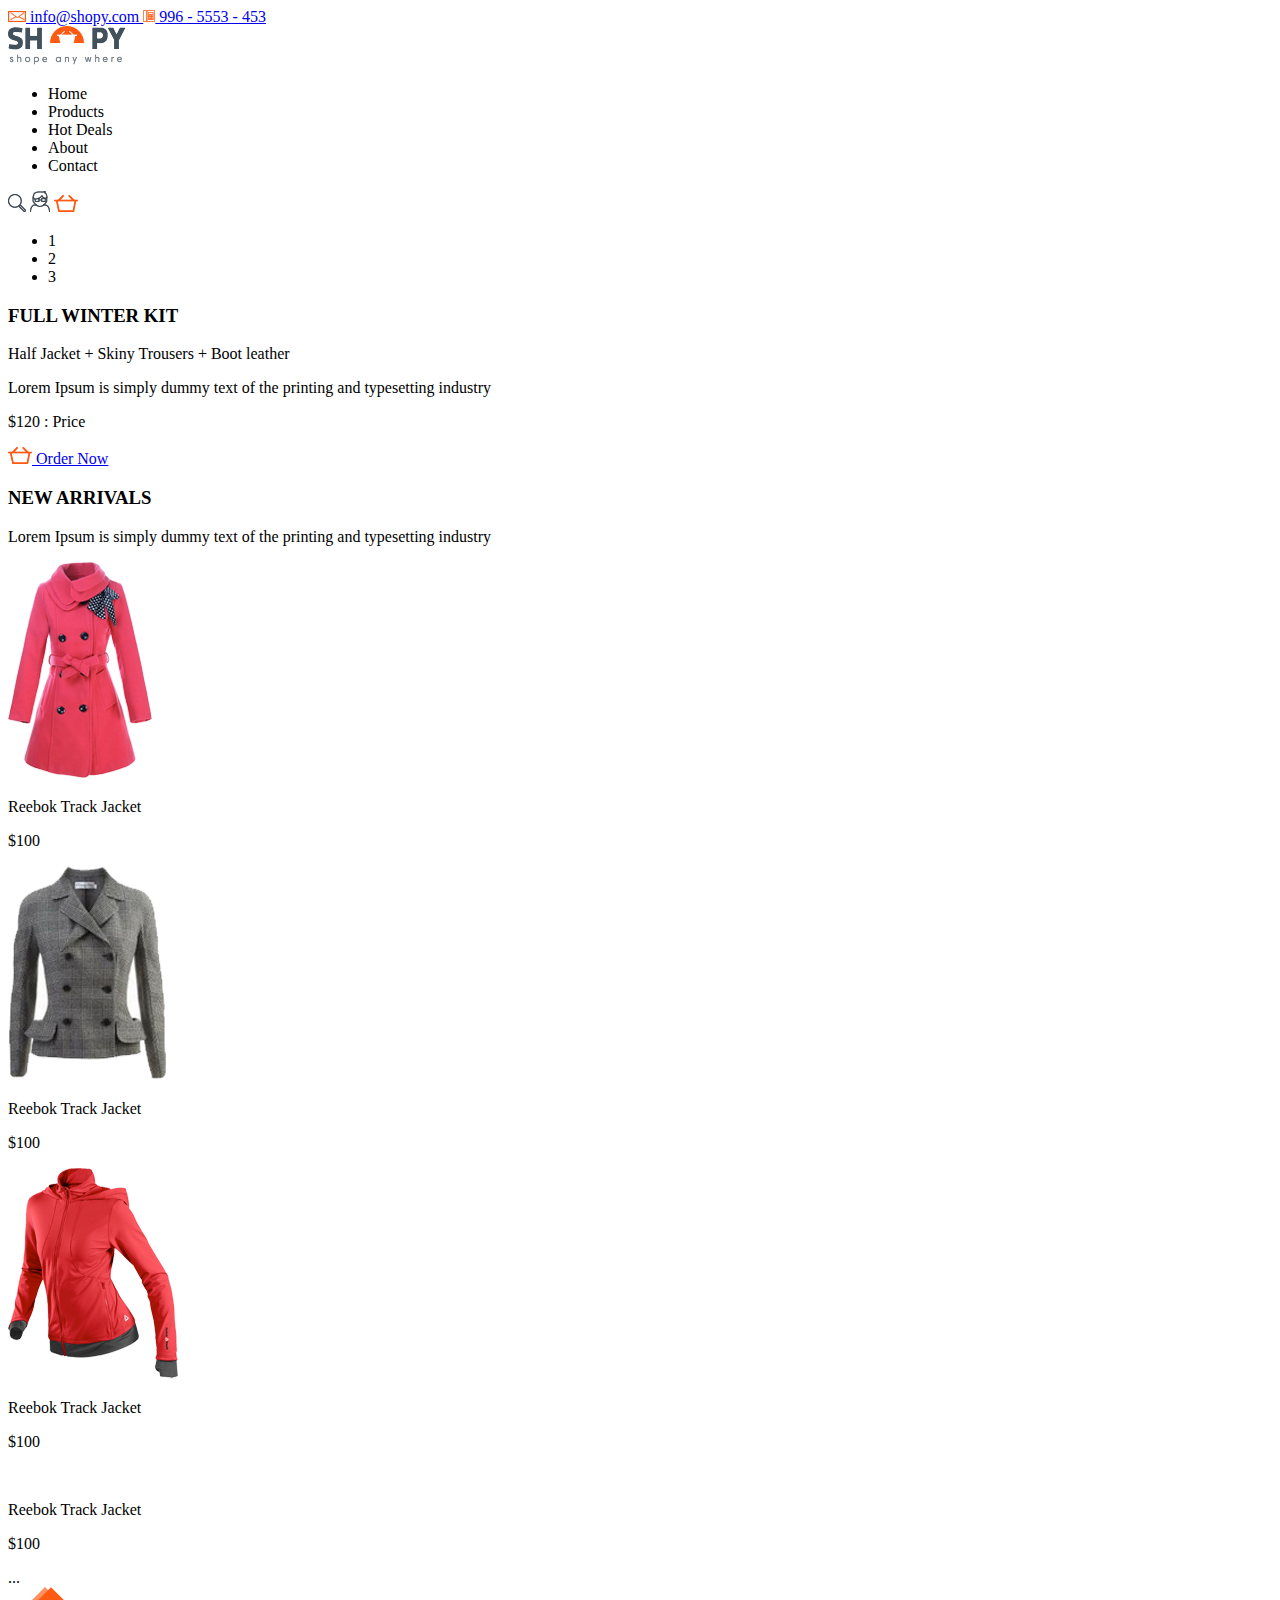
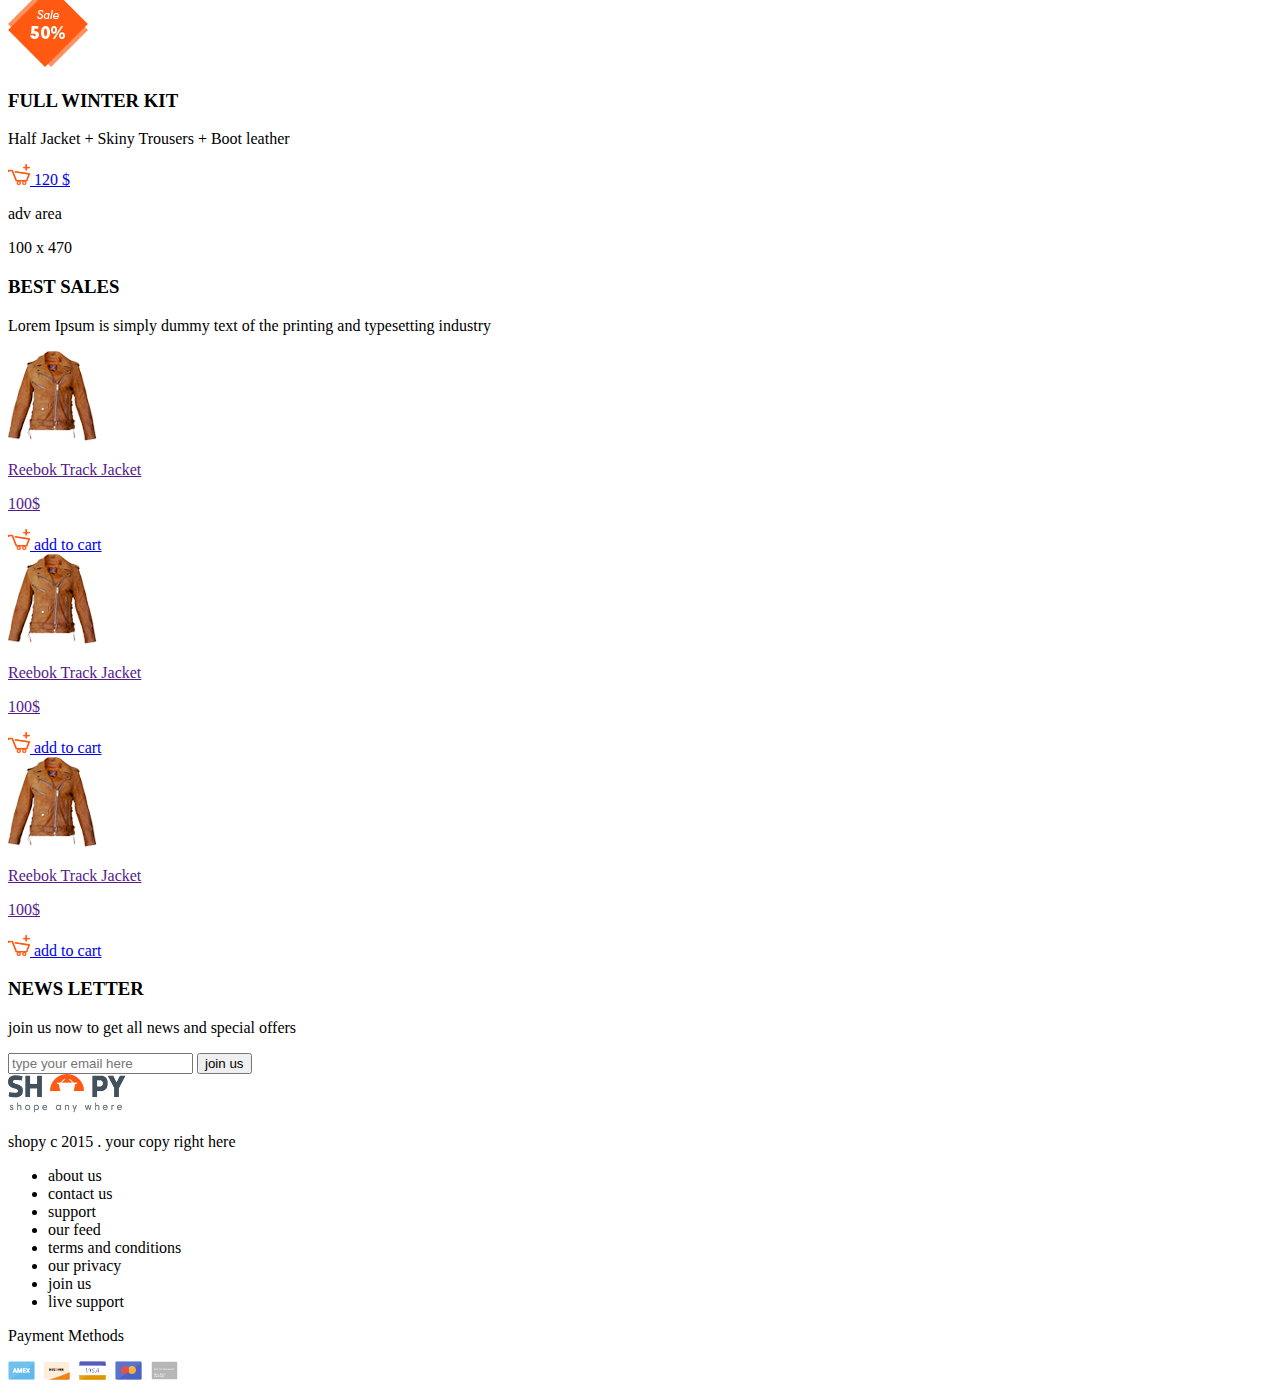
==== Project/index.html @ 3edef769 "Добавлен html" ====
<!DOCTYPE html>
<html lang="en">
<head>
    <meta charset="UTF-8">
    <title>Shopy</title>
    <link rel="stylesheet" href="https://s3.amazonaws.com/icomoon.io/114779/Socicon/style.css?u8vidh">
</head>
<body>
<header>
    <div>
        <div>
            <a href="mailto:">
                <img src="img/Mail_Ico.png" alt="Email">
                info@shopy.com
            </a>
            <a href="callto:">
                <img src="img/Phone_Ico.png" alt="Phone">
                996 - 5553 - 453
            </a>
        </div>
        <div>
            <i class="socicon-facebook"></i>
            <i class="socicon-twitter"></i>
            <i class="socicon-googleplus"></i>
            <i class="socicon-instagram"></i>
        </div>
    </div>
    <div>
        <a href="index.html">
            <img src="img/logotype.png" alt="Logotype">
        </a>
        <nav>
            <ul>
                <li>Home</li>
                <li>Products</li>
                <li>Hot Deals</li>
                <li>About</li>
                <li>Contact</li>
            </ul>
        </nav>
        <div>
            <a href="#">
                <img src="img/Search_Ico.png" alt="Search"></a>
            <a href="#">
                <img src="img/User_Ico.png" alt="User"></a>
            <a href="#">
                <img src="img/Cart_Ico.png" alt="Cart"></a>
        </div>
    </div>
</header>

<main>
    <div>
        <ul>
            <li>1</li>
            <li>2</li>
            <li>3</li>
        </ul>
        <h3>FULL WINTER KIT</h3>
        <p>Half Jacket + Skiny Trousers + Boot leather</p>
        <p>Lorem Ipsum is simply dummy text of the printing and typesetting industry </p>

        <p>$120 : Price</p>
        <a href="#">
            <img src="img/Cart_Ico.png" alt="Cart">
            Order Now
        </a>
    </div>
    <div>
        <h3><span>NEW</span> ARRIVALS</h3>
        <p>Lorem Ipsum is simply dummy text of the printing and typesetting industry</p>

        <div>
            <div>
                <img src="img/Product1.jpg" alt="">
                <p>Reebok Track Jacket</p>
                <p>$100</p>
            </div>
            <div>
                <img src="img/Product2.jpg" alt="">
                <p>Reebok Track Jacket</p>
                <p>$100</p>
            </div>
            <div>
                <img src="img/Product3.jpg" alt="">
                <p>Reebok Track Jacket</p>
                <p>$100</p>
            </div>
            <div>
                <img src="img/Product4.jpg" alt="">
                <p>Reebok Track Jacket</p>
                <p>$100</p>
            </div>
        </div>
        <div>
            <a>...</a>
        </div>
    </div>

    <div>
        <div>
            <img src="img/sale.png" alt="Sale!">
            <h3>FULL WINTER KIT</h3>
            <p>Half Jacket + Skiny Trousers + Boot leather</p>
            <a href="#">
                <img src="img/Add_To_Cart_Ico_.png" alt="Add Product">
                120 <span>$</span>
            </a>
        </div>
        <div>
            <p>adv area</p>
            <p>100 x 470</p>
        </div>
    </div>

    <div>
        <h3>BEST SALES </h3>
        <p>Lorem Ipsum is simply dummy text of the printing and typesetting industry</p>
        <div>
            <a href="">
                <div>
                    <img src="img/Product4_small.jpg" alt="Product">
                    <p>Reebok Track Jacket</p>
                    <div><span></span><span></span><span></span><span></span><span></span></div>
                    <p>100$</p>
                    <a href="#">
                        <img src="img/Add_To_Cart_Ico_.png" alt="Add to Cart">
                        add to cart
                    </a>
                </div>
            </a>
            <a href="">
                <div>
                    <img src="img/Product4_small.jpg" alt="Product">
                    <p>Reebok Track Jacket</p>
                    <div><span></span><span></span><span></span><span></span><span></span></div>
                    <p>100$</p>
                    <a href="#">
                        <img src="img/Add_To_Cart_Ico_.png" alt="Add to Cart">
                        add to cart
                    </a>
                </div>
            </a>
            <a href="">
                <div>
                    <img src="img/Product4_small.jpg" alt="Product">
                    <p>Reebok Track Jacket</p>
                    <div><span></span><span></span><span></span><span></span><span></span></div>
                    <p>100$</p>
                    <a href="#">
                        <img src="img/Add_To_Cart_Ico_.png" alt="Add to Cart">
                        add to cart
                    </a>
                </div>
            </a>
        </div>
    </div>

    <div>
        <div>
            <h3>NEWS LETTER</h3>
            <p>join us now to get all news and special offers</p>
        </div>
        <form action="#">
            <input type="email" placeholder="type your email here">
            <button type="submit">join us</button>
        </form>
    </div>
</main>

<footer>
    <div>
        <img src="img/logotype.png" alt="Logotype">
        <p>shopy c 2015 . your copy right here</p>
    </div>
    <nav>
        <ul>
            <li>about us</li>
            <li>contact us</li>
            <li>support</li>
            <li>our feed</li>
            <li>terms and conditions</li>
            <li>our privacy</li>
            <li>join us</li>
            <li>live support</li>
        </ul>
    </nav>
    <div>
        <p>Payment Methods</p>
        <img src="img/Payment_Images.png" alt="Payment Methods">
    </div>
</footer>

</body>
</html>
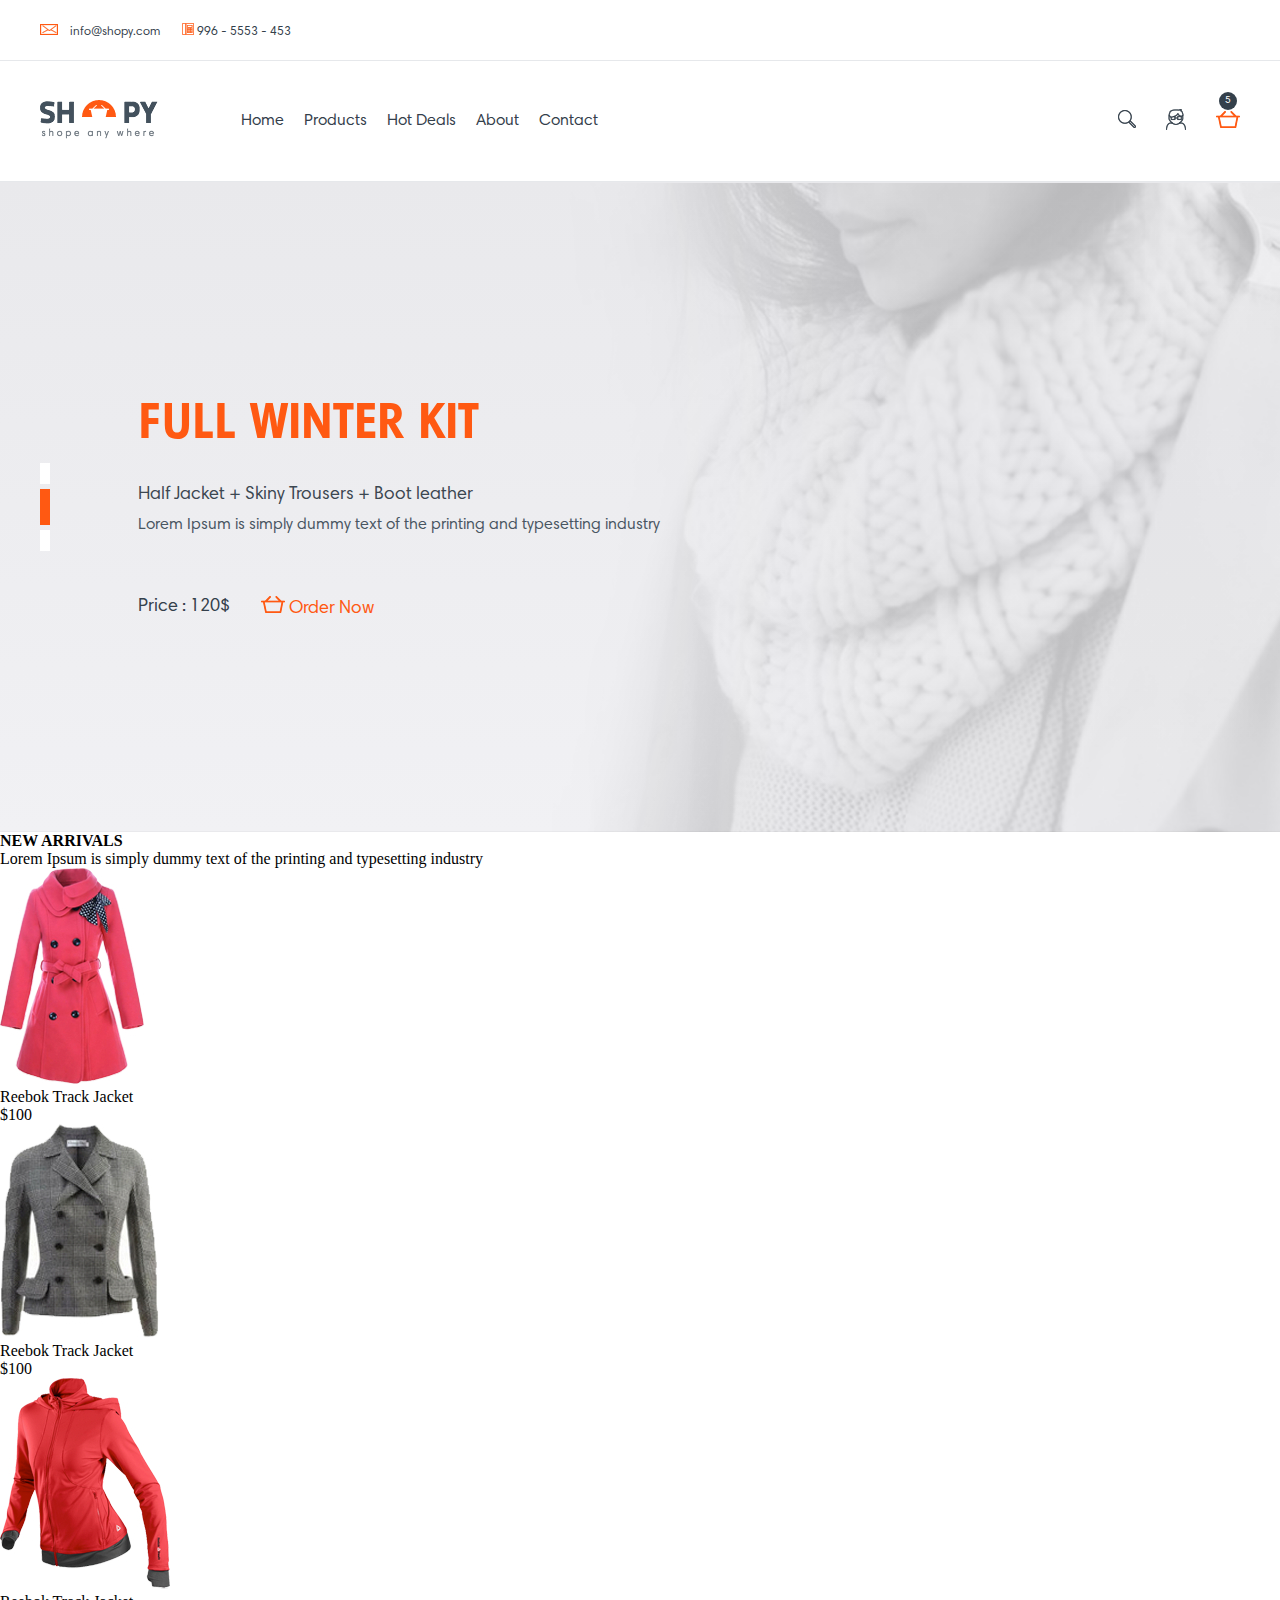
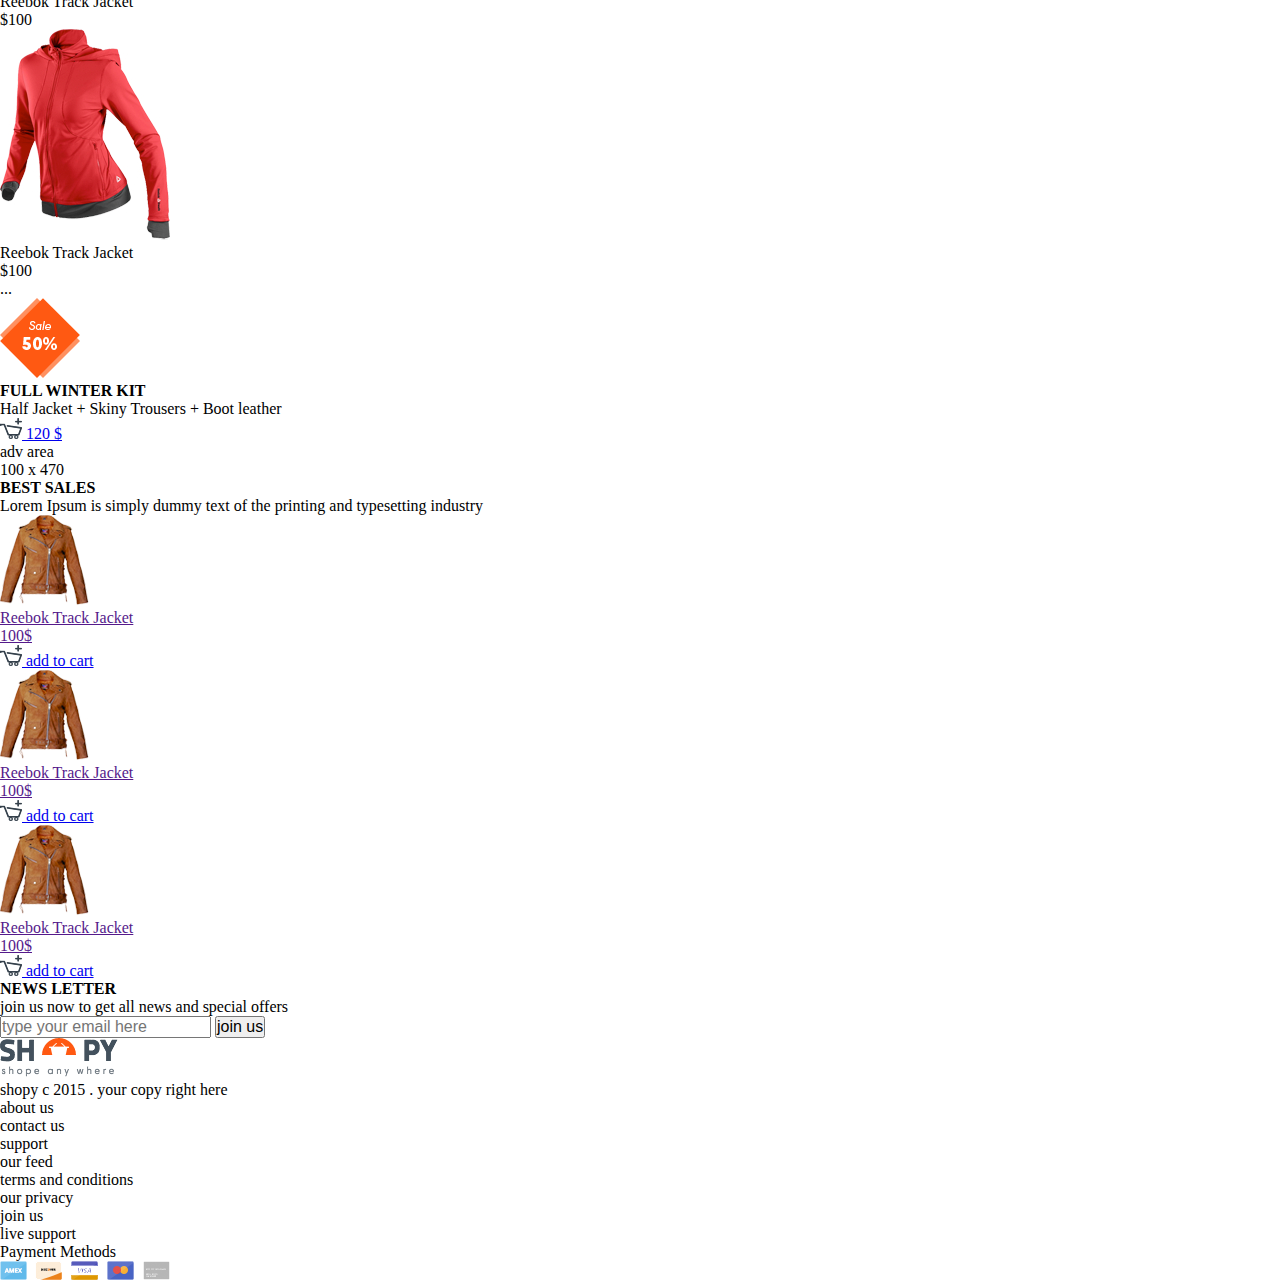
==== commit 46f405f0: "доработан" ====
--- a/Project/index.html
+++ b/Project/index.html
@@ -3,69 +3,88 @@
 <head>
     <meta charset="UTF-8">
     <title>Shopy</title>
+
     <link rel="stylesheet" href="https://s3.amazonaws.com/icomoon.io/114779/Socicon/style.css?u8vidh">
+    <link rel="stylesheet" href="css/style.css">
 </head>
 <body>
-<header>
-    <div>
-        <div>
-            <a href="mailto:">
-                <img src="img/Mail_Ico.png" alt="Email">
-                info@shopy.com
-            </a>
-            <a href="callto:">
-                <img src="img/Phone_Ico.png" alt="Phone">
-                996 - 5553 - 453
-            </a>
-        </div>
-        <div>
-            <i class="socicon-facebook"></i>
-            <i class="socicon-twitter"></i>
-            <i class="socicon-googleplus"></i>
-            <i class="socicon-instagram"></i>
-        </div>
-    </div>
-    <div>
-        <a href="index.html">
-            <img src="img/logotype.png" alt="Logotype">
-        </a>
-        <nav>
-            <ul>
-                <li>Home</li>
-                <li>Products</li>
-                <li>Hot Deals</li>
-                <li>About</li>
-                <li>Contact</li>
+<header class="header">
+    <div class="header_el">
+        <div class="small-header">
+            <div class="small-header_el contacts">
+                <a href="mailto:info@shopy.com" class="mail__link">
+                    <img src="img/Mail_Ico.png" alt="Email" class="mail__icon">
+                    info@shopy.com
+                </a>
+                <a href="callto:9965553453" class="phone__link">
+                    <img src="img/Phone_Ico.png" alt="Phone" class="phone__icon">
+                    996 - 5553 - 453
+                </a>
+            </div>
+            <div class="small-header_el socials">
+                <i class="socicon-facebook socials_el socials__facebook"></i>
+                <i class="socicon-twitter socials_el socials__twitter"></i>
+                <i class="socicon-googleplus socials_el socials__googleplus"></i>
+                <i class="socicon-instagram socials_el socials__instagram"></i>
+            </div>
+        </div>
+    </div>
+    <div class="header_el">
+        <div class="big-header">
+            <div class="big-header_el">
+                <a href="index.html" class="logo">
+                    <img src="img/logotype.png" alt="Logotype" class="logo__img">
+                </a>
+                <nav class="navbar">
+                    <ul class="navbar__ul">
+                        <li class="navbar__li"><a href="#" class="navbar__link navbar__active-link">Home</a></li>
+                        <li class="navbar__li"><a href="#" class="navbar__link">Products</a></li>
+                        <li class="navbar__li"><a href="#" class="navbar__link">Hot Deals</a></li>
+                        <li class="navbar__li"><a href="#" class="navbar__link">About</a></li>
+                        <li class="navbar__li"><a href="#" class="navbar__link">Contact</a></li>
+                    </ul>
+                </nav>
+            </div>
+            <div class="big-header_el">
+                <a href="#" class="search search__link">
+                    <img src="img/Search_Ico.png" alt="Search" class="search__icon">
+                </a>
+                <a href="#" class="user user__link">
+                    <img src="img/User_Ico.png" alt="User" class="user__icon">
+                </a>
+                <a href="#" class="cart cart__link">
+                    <span class="cart__counter">5</span>
+                    <img src="img/Cart_Ico.png" alt="Cart" class="cart__icon">
+                </a>
+            </div>
+        </div>
+    </div>
+</header>
+
+<main class="main">
+    <div class="main_el banner">
+        <div class="banner__wrap">
+            <ul class="banner_el banner-buttons">
+                <li class="banner-buttons__li"><a href="#" class="banner-buttons__link">1</a></li>
+                <li class="banner-buttons__li banner-buttons__li-active"><a href="#" class="banner-buttons__link">2</a></li>
+                <li class="banner-buttons__li"><a href="#" class="banner-buttons__link">3</a></li>
             </ul>
-        </nav>
-        <div>
-            <a href="#">
-                <img src="img/Search_Ico.png" alt="Search"></a>
-            <a href="#">
-                <img src="img/User_Ico.png" alt="User"></a>
-            <a href="#">
-                <img src="img/Cart_Ico.png" alt="Cart"></a>
-        </div>
-    </div>
-</header>
-
-<main>
-    <div>
-        <ul>
-            <li>1</li>
-            <li>2</li>
-            <li>3</li>
-        </ul>
-        <h3>FULL WINTER KIT</h3>
-        <p>Half Jacket + Skiny Trousers + Boot leather</p>
-        <p>Lorem Ipsum is simply dummy text of the printing and typesetting industry </p>
-
-        <p>$120 : Price</p>
-        <a href="#">
-            <img src="img/Cart_Ico.png" alt="Cart">
-            Order Now
-        </a>
-    </div>
+            <div class="banner_el banner-description">
+                <h3 class="banner-description_el__head">FULL WINTER KIT</h3>
+                <p class="banner-description_el banner-description_el__bold-description">Half Jacket + Skiny Trousers + Boot leather</p>
+                <p class="banner-description_el banner-description_el__light-description">Lorem Ipsum is simply dummy text of the printing and typesetting industry </p>
+
+                <div class="banner-description_el order-block">
+                    <p class="order-block__price">Price : 120$</p>
+                    <a href="#" class="order-block__link">
+                        <img src="img/Cart_Ico.png" alt="Cart" class="order-block__icon">
+                        Order Now
+                    </a>
+                </div>
+            </div>
+        </div>
+    </div>
+
     <div>
         <h3><span>NEW</span> ARRIVALS</h3>
         <p>Lorem Ipsum is simply dummy text of the printing and typesetting industry</p>
@@ -87,7 +106,7 @@
                 <p>$100</p>
             </div>
             <div>
-                <img src="img/Product4.jpg" alt="">
+                <img src="img/Product3.jpg" alt="">
                 <p>Reebok Track Jacket</p>
                 <p>$100</p>
             </div>
@@ -103,7 +122,7 @@
             <h3>FULL WINTER KIT</h3>
             <p>Half Jacket + Skiny Trousers + Boot leather</p>
             <a href="#">
-                <img src="img/Add_To_Cart_Ico_.png" alt="Add Product">
+                <img src="img/Add_To_Cart_Ico.png" alt="Add Product">
                 120 <span>$</span>
             </a>
         </div>
@@ -124,7 +143,7 @@
                     <div><span></span><span></span><span></span><span></span><span></span></div>
                     <p>100$</p>
                     <a href="#">
-                        <img src="img/Add_To_Cart_Ico_.png" alt="Add to Cart">
+                        <img src="img/Add_To_Cart_Ico.png" alt="Add to Cart">
                         add to cart
                     </a>
                 </div>
@@ -136,7 +155,7 @@
                     <div><span></span><span></span><span></span><span></span><span></span></div>
                     <p>100$</p>
                     <a href="#">
-                        <img src="img/Add_To_Cart_Ico_.png" alt="Add to Cart">
+                        <img src="img/Add_To_Cart_Ico.png" alt="Add to Cart">
                         add to cart
                     </a>
                 </div>
@@ -148,7 +167,7 @@
                     <div><span></span><span></span><span></span><span></span><span></span></div>
                     <p>100$</p>
                     <a href="#">
-                        <img src="img/Add_To_Cart_Ico_.png" alt="Add to Cart">
+                        <img src="img/Add_To_Cart_Ico.png" alt="Add to Cart">
                         add to cart
                     </a>
                 </div>
--- a/Project/css/style.css
+++ b/Project/css/style.css
@@ -0,0 +1,220 @@
+@font-face {
+  font-family: "Harmonia Sans Pro Cyr";
+  src: url("../fonts/HarmoniaSansProCyr-Regular.woff") format("woff");
+  font-weight: normal;
+  font-style: normal; }
+@font-face {
+  font-family: "Harmonia Sans Pro Cyr";
+  src: url("../fonts/HarmoniaSansProCyr-BoldCond.woff") format("woff");
+  font-weight: bold;
+  font-style: normal; }
+@font-face {
+  font-family: "Harmonia Sans Pro Cyr";
+  src: url("../fonts/HarmoniaSansProCyr-Italic.woff") format("woff");
+  font-weight: normal;
+  font-style: italic; }
+@font-face {
+  font-family: "Harmonia Sans Pro Cyr-light";
+  src: url("../fonts/HarmoniaSansProCyr-Light.woff") format("woff");
+  font-weight: normal;
+  font-style: normal; }
+.header {
+  width: 100%; }
+  .header_el {
+    display: flex;
+    border-bottom: 1px solid #e6e8eb; }
+
+.small-header {
+  width: 1200px;
+  padding: 0;
+  margin: 0 auto;
+  display: flex;
+  height: 60px;
+  justify-content: space-between;
+  align-items: center; }
+
+.mail__link {
+  font-family: "Harmonia Sans Pro Cyr";
+  color: #34404b;
+  font-size: 0.75rem;
+  font-weight: 400;
+  text-decoration: none;
+  margin-right: 19px; }
+  .mail__link:hover {
+    text-decoration: underline; }
+.mail__icon {
+  margin-right: 9px;
+  width: 18px;
+  height: 11px; }
+
+.phone__link {
+  font-family: "Harmonia Sans Pro Cyr";
+  color: #34404b;
+  font-size: 0.75rem;
+  font-weight: 400;
+  text-decoration: none; }
+  .phone__link:hover {
+    text-decoration: underline; }
+.phone__icon {
+  width: 12px;
+  height: 12px; }
+
+.socials_el {
+  margin-left: 15px;
+  color: #34404b; }
+  .socials_el:hover {
+    color: #ff5912; }
+
+.big-header {
+  width: 1200px;
+  height: 120px;
+  padding: 0;
+  margin: 0 auto;
+  display: flex;
+  justify-content: space-between;
+  align-items: center; }
+  .big-header_el {
+    display: flex;
+    align-items: center; }
+
+.logo {
+  display: block;
+  margin-right: 83px; }
+
+.navbar__ul {
+  list-style: none;
+  display: flex; }
+.navbar__li {
+  margin-right: 20px; }
+.navbar__link {
+  color: #34404b;
+  font-family: "Harmonia Sans Pro Cyr";
+  font-size: 1rem;
+  font-weight: 400;
+  text-decoration: none; }
+  .navbar__link:hover {
+    color: #ff5912; }
+
+.user {
+  margin-left: 30px; }
+
+.cart {
+  margin-left: 30px;
+  display: block;
+  position: relative; }
+  .cart__counter {
+    position: absolute;
+    left: 3px;
+    top: -19px;
+    width: 18px;
+    height: 18px;
+    border-radius: 9px;
+    display: flex;
+    justify-content: center;
+    align-items: center;
+    background-color: #34404b;
+    color: #ffffff;
+    font-family: "Harmonia Sans Pro Cyr";
+    font-size: 0.625rem;
+    font-weight: 300; }
+
+@font-face {
+  font-family: "Harmonia Sans Pro Cyr";
+  src: url("../fonts/HarmoniaSansProCyr-Regular.woff") format("woff");
+  font-weight: normal;
+  font-style: normal; }
+@font-face {
+  font-family: "Harmonia Sans Pro Cyr";
+  src: url("../fonts/HarmoniaSansProCyr-BoldCond.woff") format("woff");
+  font-weight: bold;
+  font-style: normal; }
+@font-face {
+  font-family: "Harmonia Sans Pro Cyr";
+  src: url("../fonts/HarmoniaSansProCyr-Italic.woff") format("woff");
+  font-weight: normal;
+  font-style: italic; }
+@font-face {
+  font-family: "Harmonia Sans Pro Cyr-light";
+  src: url("../fonts/HarmoniaSansProCyr-Light.woff") format("woff");
+  font-weight: normal;
+  font-style: normal; }
+.banner {
+  height: 650px;
+  background: url("../img/banner1.png") no-repeat right, linear-gradient(#e9e9ec, #f1f1f4);
+  background-size: 728px 649px; }
+  .banner__wrap {
+    width: 1200px;
+    height: 100%;
+    padding: 0;
+    margin: 0 auto;
+    display: flex;
+    align-items: center;
+    justify-content: flex-start; }
+  .banner-buttons {
+    list-style: none;
+    width: 10px;
+    height: 88px;
+    margin-right: 88px; }
+    .banner-buttons__li {
+      width: 10px;
+      height: 21px;
+      background-color: #ffffff;
+      margin-bottom: 5px;
+      cursor: pointer; }
+    .banner-buttons__li-active {
+      width: 10px;
+      height: 36px;
+      background-color: #ff5912;
+      cursor: default; }
+    .banner-buttons__link {
+      font-size: 0rem; }
+
+.banner-description_el__head {
+  color: #ff5912;
+  font-family: "Harmonia Sans Pro Cyr";
+  font-size: 3.25rem;
+  font-weight: bold;
+  text-transform: uppercase;
+  margin-bottom: 29px; }
+.banner-description_el__bold-description {
+  color: #3c4751;
+  font-family: "Harmonia Sans Pro Cyr";
+  font-size: 1.125rem;
+  line-height: 1.125rem;
+  margin-bottom: 13px; }
+.banner-description_el__light-description {
+  color: #495662;
+  font-family: "Harmonia Sans Pro Cyr";
+  font-size: 1rem;
+  line-height: 1rem;
+  margin-bottom: 63px; }
+
+.order-block {
+  display: flex; }
+  .order-block__price {
+    color: #34404b;
+    font-family: "Harmonia Sans Pro Cyr";
+    font-size: 1.125rem;
+    margin-right: 31px; }
+  .order-block__link {
+    color: #ff5912;
+    font-family: "Harmonia Sans Pro Cyr";
+    font-size: 1.125rem;
+    text-decoration: none; }
+    .order-block__link:hover {
+      text-decoration: underline; }
+  .order-block__icon {
+    width: 24px;
+    height: 17px; }
+
+* {
+  padding: 0;
+  margin: 0;
+  box-sizing: border-box;
+  font-size: 16px; }
+
+body {
+  padding: 0;
+  margin: 0 auto; }
+
+/*# sourceMappingURL=style.css.map */
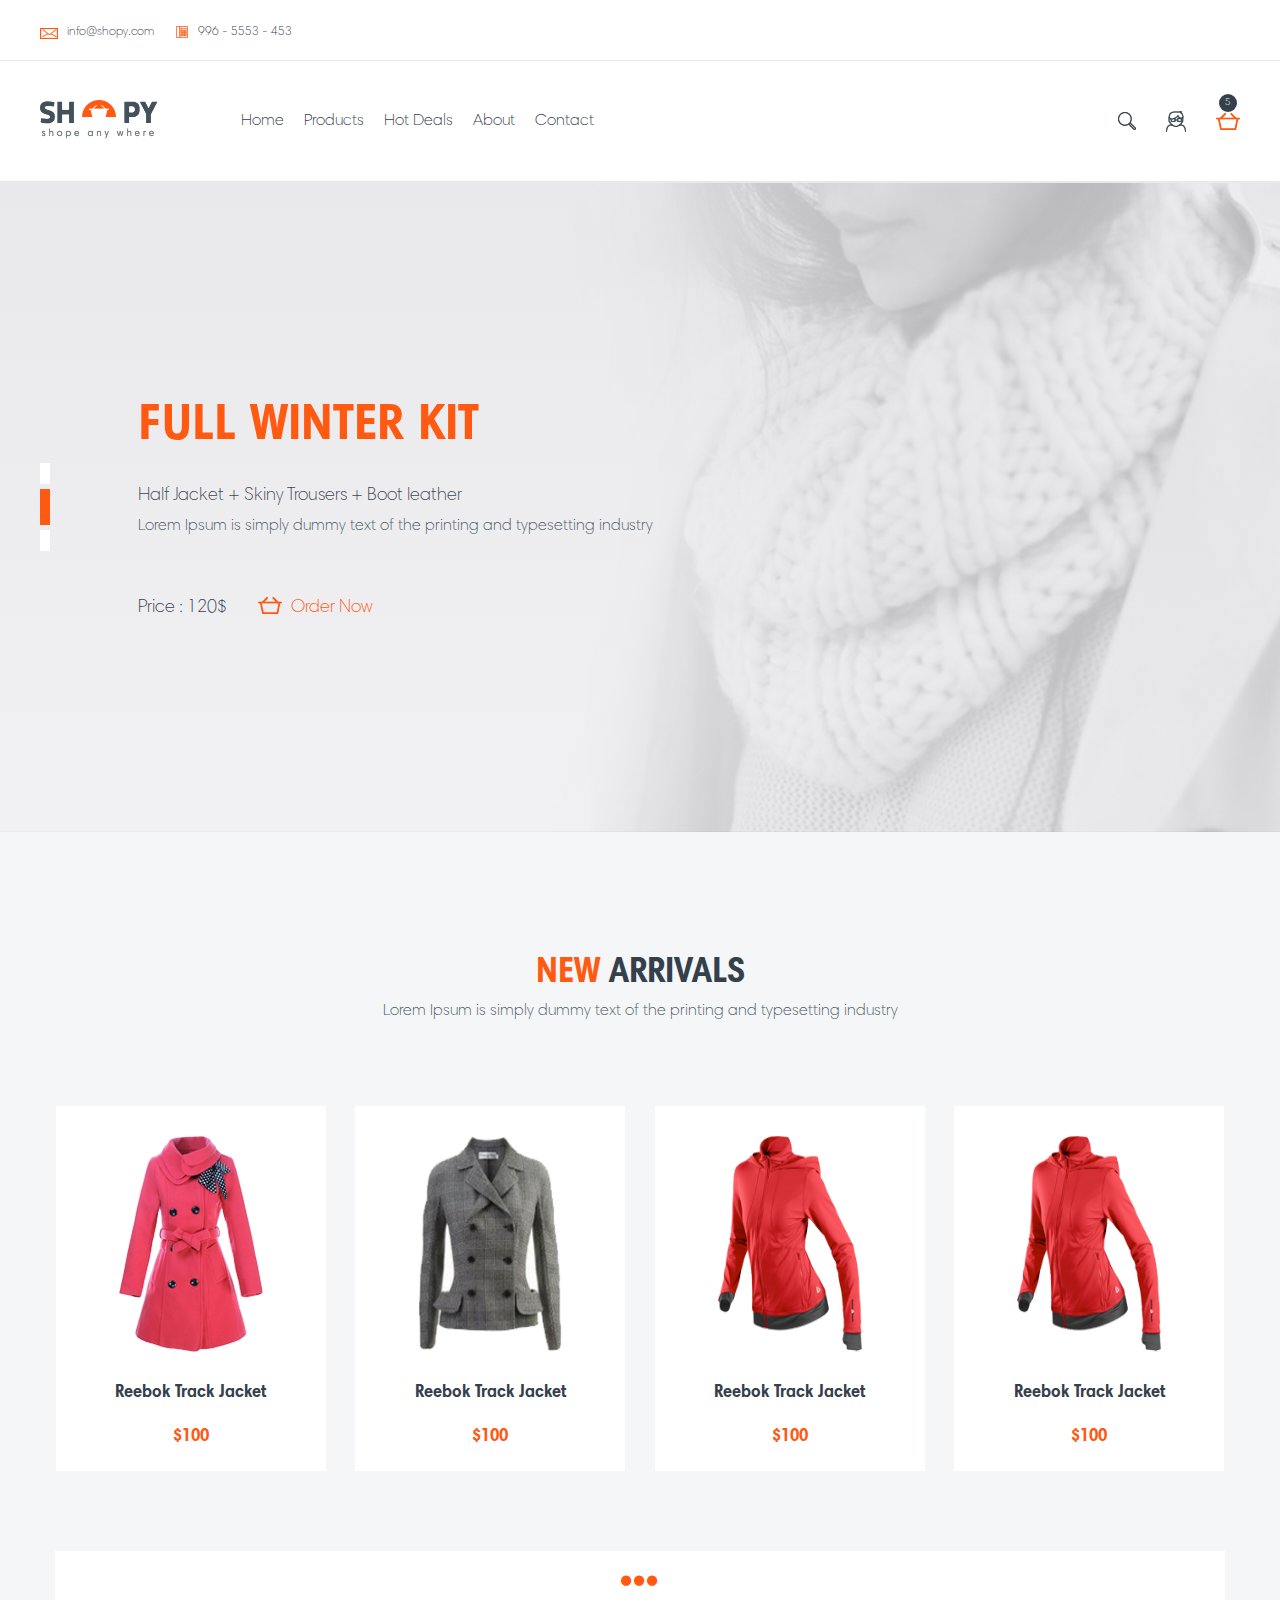
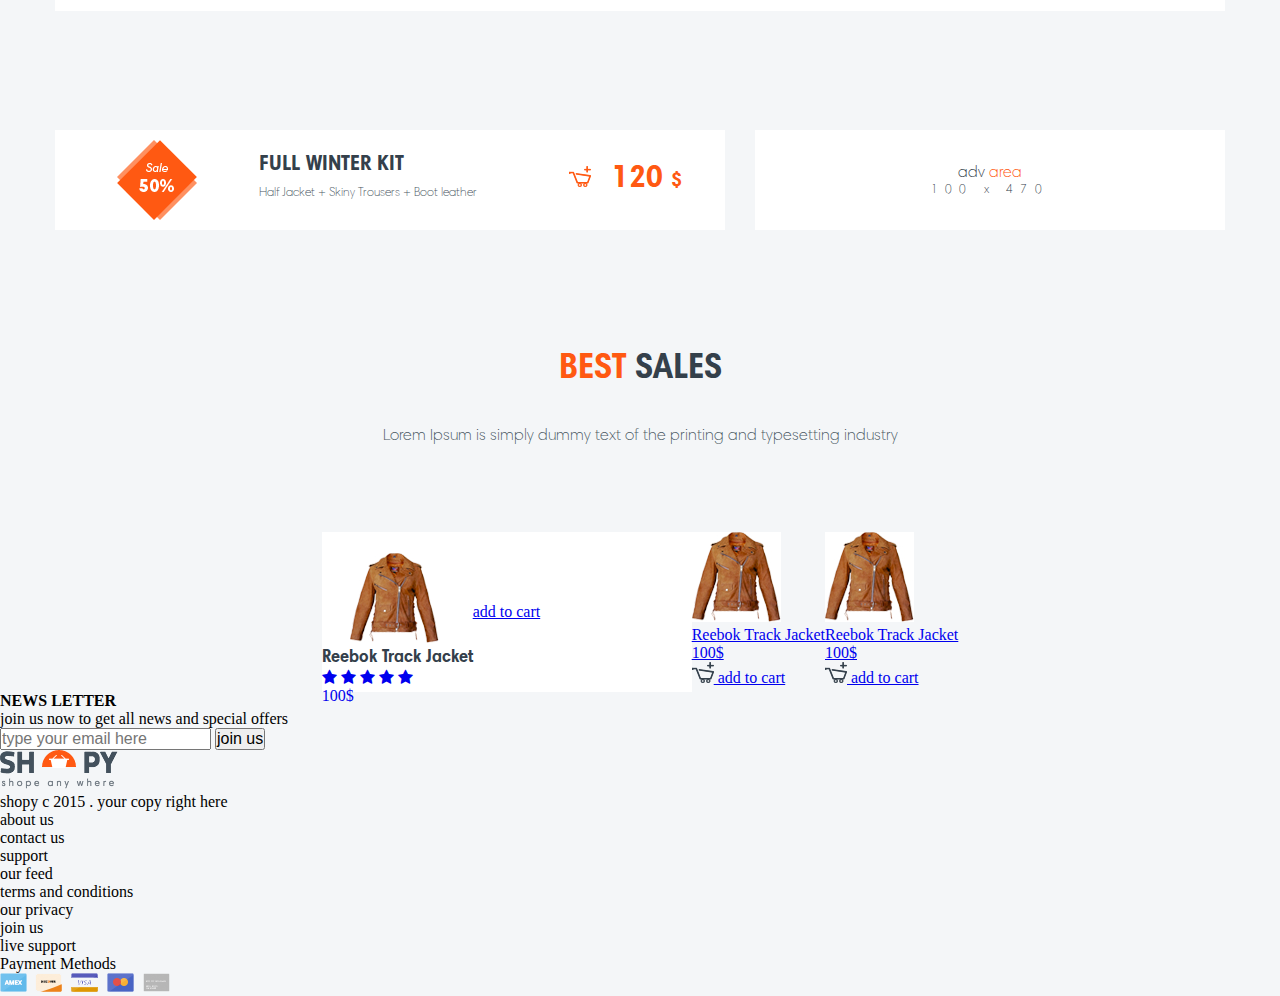
==== commit 1f0de110: "Исправления по разметке" ====
--- a/Project/index.html
+++ b/Project/index.html
@@ -3,7 +3,7 @@
 <head>
     <meta charset="UTF-8">
     <title>Shopy</title>
-
+    <link rel="stylesheet" href="https://maxcdn.bootstrapcdn.com/font-awesome/4.5.0/css/font-awesome.min.css">
     <link rel="stylesheet" href="https://s3.amazonaws.com/icomoon.io/114779/Socicon/style.css?u8vidh">
     <link rel="stylesheet" href="css/style.css">
 </head>
@@ -13,11 +13,9 @@
         <div class="small-header">
             <div class="small-header_el contacts">
                 <a href="mailto:info@shopy.com" class="mail__link">
-                    <img src="img/Mail_Ico.png" alt="Email" class="mail__icon">
                     info@shopy.com
                 </a>
                 <a href="callto:9965553453" class="phone__link">
-                    <img src="img/Phone_Ico.png" alt="Phone" class="phone__icon">
                     996 - 5553 - 453
                 </a>
             </div>
@@ -46,15 +44,10 @@
                 </nav>
             </div>
             <div class="big-header_el">
-                <a href="#" class="search search__link">
-                    <img src="img/Search_Ico.png" alt="Search" class="search__icon">
-                </a>
-                <a href="#" class="user user__link">
-                    <img src="img/User_Ico.png" alt="User" class="user__icon">
-                </a>
-                <a href="#" class="cart cart__link">
+                <a href="#" class="search search__link"></a>
+                <a href="#" class="user user__link"></a>
+                <a href="#" class="cart cart__link cart__active">
                     <span class="cart__counter">5</span>
-                    <img src="img/Cart_Ico.png" alt="Cart" class="cart__icon">
                 </a>
             </div>
         </div>
@@ -76,67 +69,149 @@
 
                 <div class="banner-description_el order-block">
                     <p class="order-block__price">Price : 120$</p>
-                    <a href="#" class="order-block__link">
-                        <img src="img/Cart_Ico.png" alt="Cart" class="order-block__icon">
-                        Order Now
+                    <a href="#" class="order-block__link">Order Now</a>
+                </div>
+            </div>
+        </div>
+    </div>
+
+    <div class="main_el arrivals">
+        <h3 class="arrivals__header"><span class="arrivals__header-colored">NEW</span> ARRIVALS</h3>
+        <p class="arrivals__description">Lorem Ipsum is simply dummy text of the printing and typesetting industry</p>
+
+        <div class="arrivals_el product">
+            <div class="product_el">
+                <img src="img/Product1.jpg" alt="" class="product__image product__image-small">
+                <p class="product__description">Reebok Track Jacket</p>
+                <p class="product__price">$100</p>
+                <p class="product__size">Size : <a href="#">s</a> -
+                    <a href="#">m</a> -
+                    <a href="#">l</a> -
+                    <a href="">xl</a>
+                </p>
+                <div class="product__colors color">
+                    <a href="#" class="color_el color__red"></a>
+                    <a href="#" class="color_el color__grey"></a>
+                    <a href="#" class="color_el color__blue"></a>
+                    <a href="#" class="color_el color__green"></a>
+                </div>
+                <div class="product__buttons button">
+                    <a href="#" class="button_el button__share">Share</a>
+                    <a href="#" class="button_el button__add-to-cart">Add to Cart</a>
+                    <a href="#" class="button_el button__like">Like</a>
+                </div>
+        </div>
+            <div class="product_el">
+                <img src="img/Product2.jpg" alt="" class="product__image">
+                <p class="product__description">Reebok Track Jacket</p>
+                <p class="product__price">$100</p>
+                <p class="product__size">Size : <a href="#">s</a> -
+                    <a href="#">m</a> -
+                    <a href="#">l</a> -
+                    <a href="">xl</a>
+                </p>
+                <div class="product__colors color">
+                    <a href="#" class="color_el color__red"></a>
+                    <a href="#" class="color_el color__grey"></a>
+                    <a href="#" class="color_el color__blue"></a>
+                    <a href="#" class="color_el color__green"></a>
+                </div>
+                <div class="product__buttons button">
+                    <a href="#" class="button_el button__share">Share</a>
+                    <a href="#" class="button_el button__add-to-cart">Add to Cart</a>
+                    <a href="#" class="button_el button__like">Like</a>
+                </div>
+            </div>
+            <div class="product_el">
+                <img src="img/Product3.jpg" alt="" class="product__image">
+                <p class="product__description">Reebok Track Jacket</p>
+                <p class="product__price">$100</p>
+                <p class="product__size">Size : <a href="#">s</a> -
+                    <a href="#">m</a> -
+                    <a href="#">l</a> -
+                    <a href="">xl</a>
+                </p>
+                <div class="product__colors color">
+                    <a href="#" class="color_el color__red"></a>
+                    <a href="#" class="color_el color__grey"></a>
+                    <a href="#" class="color_el color__blue"></a>
+                    <a href="#" class="color_el color__green"></a>
+                </div>
+                <div class="product__buttons button">
+                    <a href="#" class="button_el button__share">Share</a>
+                    <a href="#" class="button_el button__add-to-cart">Add to Cart</a>
+                    <a href="#" class="button_el button__like">Like</a>
+                </div>
+            </div>
+            <div class="product_el">
+                <img src="img/Product3.jpg" alt="" class="product__image">
+                <p class="product__description">Reebok Track Jacket</p>
+                <p class="product__price">$100</p>
+                <p class="product__size">Size : <a href="#">s</a> -
+                    <a href="#">m</a> -
+                    <a href="#">l</a> -
+                    <a href="">xl</a>
+                </p>
+                <div class="product__colors color">
+                    <a href="#" class="color_el color__red"></a>
+                    <a href="#" class="color_el color__grey"></a>
+                    <a href="#" class="color_el color__blue"></a>
+                    <a href="#" class="color_el color__green"></a>
+                </div>
+                <div class="product__buttons button">
+                    <a href="#" class="button_el button__share">Share</a>
+                    <a href="#" class="button_el button__add-to-cart">Add to Cart</a>
+                    <a href="#" class="button_el button__like">Like</a>
+                </div>
+            </div>
+        </div>
+        <div class="arrivals_el more">
+            <i class="fa fa-circle more__dot" aria-hidden="true"></i>
+            <i class="fa fa-circle more__dot" aria-hidden="true"></i>
+            <i class="fa fa-circle more__dot" aria-hidden="true"></i>
+        </div>
+    </div>
+
+    <div class="main_el advertising">
+        <div class="hot-deal">
+            <img src="img/sale.png" alt="Sale!" class="hot-deal__image">
+            <div class="hot-deal__wrap">
+                <h3 class="hot-deal__header">FULL WINTER KIT</h3>
+                <p class="hot-deal__description">Half Jacket + Skiny Trousers + Boot leather</p>
+            </div>
+            <a href="#" class="hot-deal__add-to-cart">
+                120 <span class="hot-deal__add-to-cart-dollar">$</span>
+            </a>
+        </div>
+
+        <div class="adv-area">
+            <p class="adv-area__dark">adv <span class="adv-area__orange">area</span></p>
+            <p class="adv-area__light">100 x 470</p>
+        </div>
+    </div>
+
+    <div class="best-sales">
+        <h3 class="best-sales_header"><span class="best-sales_header__orange">BEST</span> SALES </h3>
+        <p class="best-sales__description">Lorem Ipsum is simply dummy text of the printing and typesetting industry</p>
+        <div class="best-sales__wrap">
+            <a href="#" class="sale-product">
+                <div class="sale-product__wrap">
+                    <img src="img/Product4_small.jpg" alt="Product" class="sale-product__image">
+                    <p class="sale-product__description">Reebok Track Jacket</p>
+                    <div class="sale-product__stars-block">
+                        <i class="fa fa-star stars-block_el stars-block_el__active" aria-hidden="true"></i>
+                        <i class="fa fa-star stars-block_el" aria-hidden="true"></i>
+                        <i class="fa fa-star stars-block_el" aria-hidden="true"></i>
+                        <i class="fa fa-star stars-block_el" aria-hidden="true"></i>
+                        <i class="fa fa-star stars-block_el" aria-hidden="true"></i>
+                    </div>
+                    <p class="sale-product__price">100$</p>
+                    <a href="#" class="sale-product__add-link">
+                        add to cart
                     </a>
                 </div>
-            </div>
-        </div>
-    </div>
-
-    <div>
-        <h3><span>NEW</span> ARRIVALS</h3>
-        <p>Lorem Ipsum is simply dummy text of the printing and typesetting industry</p>
-
-        <div>
-            <div>
-                <img src="img/Product1.jpg" alt="">
-                <p>Reebok Track Jacket</p>
-                <p>$100</p>
-            </div>
-            <div>
-                <img src="img/Product2.jpg" alt="">
-                <p>Reebok Track Jacket</p>
-                <p>$100</p>
-            </div>
-            <div>
-                <img src="img/Product3.jpg" alt="">
-                <p>Reebok Track Jacket</p>
-                <p>$100</p>
-            </div>
-            <div>
-                <img src="img/Product3.jpg" alt="">
-                <p>Reebok Track Jacket</p>
-                <p>$100</p>
-            </div>
-        </div>
-        <div>
-            <a>...</a>
-        </div>
-    </div>
-
-    <div>
-        <div>
-            <img src="img/sale.png" alt="Sale!">
-            <h3>FULL WINTER KIT</h3>
-            <p>Half Jacket + Skiny Trousers + Boot leather</p>
+            </a>
             <a href="#">
-                <img src="img/Add_To_Cart_Ico.png" alt="Add Product">
-                120 <span>$</span>
-            </a>
-        </div>
-        <div>
-            <p>adv area</p>
-            <p>100 x 470</p>
-        </div>
-    </div>
-
-    <div>
-        <h3>BEST SALES </h3>
-        <p>Lorem Ipsum is simply dummy text of the printing and typesetting industry</p>
-        <div>
-            <a href="">
                 <div>
                     <img src="img/Product4_small.jpg" alt="Product">
                     <p>Reebok Track Jacket</p>
@@ -148,19 +223,7 @@
                     </a>
                 </div>
             </a>
-            <a href="">
-                <div>
-                    <img src="img/Product4_small.jpg" alt="Product">
-                    <p>Reebok Track Jacket</p>
-                    <div><span></span><span></span><span></span><span></span><span></span></div>
-                    <p>100$</p>
-                    <a href="#">
-                        <img src="img/Add_To_Cart_Ico.png" alt="Add to Cart">
-                        add to cart
-                    </a>
-                </div>
-            </a>
-            <a href="">
+            <a href="#">
                 <div>
                     <img src="img/Product4_small.jpg" alt="Product">
                     <p>Reebok Track Jacket</p>
--- a/Project/css/style.css
+++ b/Project/css/style.css
@@ -14,12 +14,13 @@
   font-weight: normal;
   font-style: italic; }
 @font-face {
-  font-family: "Harmonia Sans Pro Cyr-light";
+  font-family: "Harmonia Sans Pro Cyr";
   src: url("../fonts/HarmoniaSansProCyr-Light.woff") format("woff");
   font-weight: normal;
   font-style: normal; }
 .header {
-  width: 100%; }
+  width: 100%;
+  background-color: #ffffff; }
   .header_el {
     display: flex;
     border-bottom: 1px solid #e6e8eb; }
@@ -39,25 +40,38 @@
   font-size: 0.75rem;
   font-weight: 400;
   text-decoration: none;
-  margin-right: 19px; }
+  padding-left: 27px;
+  margin-right: 19px;
+  position: relative; }
   .mail__link:hover {
     text-decoration: underline; }
-.mail__icon {
-  margin-right: 9px;
-  width: 18px;
-  height: 11px; }
+  .mail__link:before {
+    content: "";
+    width: 18px;
+    height: 11px;
+    position: absolute;
+    left: 0;
+    top: 2px;
+    background: url("../img/icons/css_sprites.png") -5px -95px; }
 
 .phone__link {
   font-family: "Harmonia Sans Pro Cyr";
   color: #34404b;
   font-size: 0.75rem;
   font-weight: 400;
-  text-decoration: none; }
+  text-decoration: none;
+  padding-left: 22px;
+  position: relative; }
   .phone__link:hover {
     text-decoration: underline; }
-.phone__icon {
-  width: 12px;
-  height: 12px; }
+  .phone__link:before {
+    content: "";
+    width: 12px;
+    height: 12px;
+    position: absolute;
+    left: 0;
+    top: 0;
+    background: url("../img/icons/css_sprites.png") -132px -5px; }
 
 .socials_el {
   margin-left: 15px;
@@ -95,12 +109,29 @@
   .navbar__link:hover {
     color: #ff5912; }
 
+.search {
+  display: block;
+  width: 18px;
+  height: 18px;
+  background: url("../img/icons/css_sprites.png") -33px -67px; }
+  .search:hover {
+    background-position: -5px -67px; }
+
 .user {
-  margin-left: 30px; }
+  margin-left: 30px;
+  display: block;
+  width: 20px;
+  height: 21px;
+  background: url("../img/icons/css_sprites.png") -35px -36px; }
+  .user:hover {
+    background-position: -5px -36px; }
 
 .cart {
   margin-left: 30px;
   display: block;
+  width: 24px;
+  height: 17px;
+  background: url("../img/icons/css_sprites.png") -69px -5px;
   position: relative; }
   .cart__counter {
     position: absolute;
@@ -117,6 +148,8 @@
     font-family: "Harmonia Sans Pro Cyr";
     font-size: 0.625rem;
     font-weight: 300; }
+  .cart__active {
+    background-position: -69px -32px; }
 
 @font-face {
   font-family: "Harmonia Sans Pro Cyr";
@@ -134,14 +167,15 @@
   font-weight: normal;
   font-style: italic; }
 @font-face {
-  font-family: "Harmonia Sans Pro Cyr-light";
+  font-family: "Harmonia Sans Pro Cyr";
   src: url("../fonts/HarmoniaSansProCyr-Light.woff") format("woff");
   font-weight: normal;
   font-style: normal; }
 .banner {
   height: 650px;
   background: url("../img/banner1.png") no-repeat right, linear-gradient(#e9e9ec, #f1f1f4);
-  background-size: 728px 649px; }
+  background-size: 728px 649px;
+  margin-bottom: 121px; }
   .banner__wrap {
     width: 1200px;
     height: 100%;
@@ -161,11 +195,16 @@
       background-color: #ffffff;
       margin-bottom: 5px;
       cursor: pointer; }
+      .banner-buttons__li:hover {
+        background-color: #ff5912;
+        opacity: 0.5; }
     .banner-buttons__li-active {
       width: 10px;
       height: 36px;
       background-color: #ff5912;
       cursor: default; }
+      .banner-buttons__li-active:hover {
+        opacity: 1; }
     .banner-buttons__link {
       font-size: 0rem; }
 
@@ -200,12 +239,348 @@
     color: #ff5912;
     font-family: "Harmonia Sans Pro Cyr";
     font-size: 1.125rem;
-    text-decoration: none; }
+    text-decoration: none;
+    padding-left: 33px;
+    position: relative; }
+    .order-block__link:before {
+      content: "";
+      width: 24px;
+      height: 17px;
+      position: absolute;
+      left: 0;
+      top: 0;
+      background: url("../img/icons/css_sprites.png") -69px -32px; }
     .order-block__link:hover {
       text-decoration: underline; }
-  .order-block__icon {
-    width: 24px;
-    height: 17px; }
+
+@font-face {
+  font-family: "Harmonia Sans Pro Cyr";
+  src: url("../fonts/HarmoniaSansProCyr-Regular.woff") format("woff");
+  font-weight: normal;
+  font-style: normal; }
+@font-face {
+  font-family: "Harmonia Sans Pro Cyr";
+  src: url("../fonts/HarmoniaSansProCyr-BoldCond.woff") format("woff");
+  font-weight: bold;
+  font-style: normal; }
+@font-face {
+  font-family: "Harmonia Sans Pro Cyr";
+  src: url("../fonts/HarmoniaSansProCyr-Italic.woff") format("woff");
+  font-weight: normal;
+  font-style: italic; }
+@font-face {
+  font-family: "Harmonia Sans Pro Cyr";
+  src: url("../fonts/HarmoniaSansProCyr-Light.woff") format("woff");
+  font-weight: normal;
+  font-style: normal; }
+.arrivals {
+  display: flex;
+  flex-direction: column;
+  align-items: center; }
+  .arrivals_el {
+    width: 1169px;
+    display: flex;
+    justify-content: space-between; }
+  .arrivals__header {
+    color: #34404b;
+    font-family: "Harmonia Sans Pro Cyr";
+    font-size: 2.25rem;
+    font-weight: bold;
+    text-transform: uppercase; }
+    .arrivals__header-colored {
+      color: #ff5912;
+      font-family: "Harmonia Sans Pro Cyr";
+      font-size: 2.25rem;
+      font-weight: bold;
+      text-transform: uppercase; }
+  .arrivals__description {
+    color: #495662;
+    font-family: "Harmonia Sans Pro Cyr";
+    font-size: 1rem;
+    font-weight: 400;
+    line-height: 1.875rem;
+    margin-bottom: 80px; }
+
+.product {
+  margin-bottom: 80px; }
+  .product_el {
+    display: flex;
+    flex-direction: column;
+    align-items: center;
+    width: 270px;
+    height: 365px;
+    background-color: #ffffff; }
+    .product_el:hover {
+      box-shadow: 7px 7px 7px #dddddd; }
+    .product_el:hover .product__image {
+      width: 70px;
+      height: 87px; }
+    .product_el:hover .product__description {
+      color: #ff5912; }
+    .product_el:hover .product__price {
+      display: none; }
+    .product_el:hover .product__size, .product_el .product__size a {
+      display: inline; }
+    .product_el:hover .color {
+      display: flex; }
+    .product_el:hover .button {
+      display: flex; }
+  .product__image {
+    width: 144px;
+    height: 216px;
+    margin: 30px 0; }
+  .product__description {
+    color: #34404b;
+    font-family: "Harmonia Sans Pro Cyr";
+    font-size: 1.125rem;
+    font-weight: bold;
+    margin-bottom: 33px; }
+  .product__price {
+    color: #ff5912;
+    font-family: "Harmonia Sans Pro Cyr";
+    font-size: 1.125rem;
+    line-height: 0.025rem;
+    font-weight: 700;
+    margin-bottom: 30px; }
+  .product__size, .product__size a {
+    display: none;
+    color: #34404b;
+    font-family: "Harmonia Sans Pro Cyr";
+    font-size: 0.875rem;
+    font-weight: 400;
+    text-decoration: none;
+    margin-bottom: 30px; }
+  .product__size a:hover {
+    color: #ff5912; }
+
+.button {
+  width: 102px;
+  height: 21px;
+  display: none;
+  justify-content: space-between;
+  align-items: center; }
+  .button_el {
+    font-size: 0px; }
+  .button__share {
+    width: 19px;
+    height: 17px;
+    background: url("../img/icons/css_sprites.png") -103px -5px; }
+    .button__share:hover {
+      background-position: -61px -67px; }
+  .button__add-to-cart {
+    width: 22px;
+    height: 21px;
+    background: url("../img/icons/css_sprites.png") -5px -5px; }
+    .button__add-to-cart:hover {
+      background-position: -37px -5px; }
+  .button__like {
+    width: 19px;
+    height: 16px;
+    background: url("../img/icons/css_sprites.png") -103px -58px; }
+    .button__like:hover {
+      background-position: -103px -32px; }
+
+.color {
+  width: 168px;
+  display: none;
+  justify-content: center;
+  padding-bottom: 30px;
+  border-bottom: 1px solid #f2f4f7;
+  margin-bottom: 30px; }
+  .color_el {
+    width: 14px;
+    height: 13px;
+    margin-right: 4px;
+    border-radius: 7px; }
+    .color_el:hover {
+      box-shadow: 3px 3px 3px #aaaaaa; }
+  .color__red {
+    background-color: #e12e3f; }
+  .color__grey {
+    background-color: #34404b; }
+  .color__blue {
+    background-color: #3ab3ff; }
+  .color__green {
+    background-color: #2fd967; }
+
+.more {
+  width: 1170px;
+  height: 60px;
+  display: flex;
+  justify-content: center;
+  align-items: center;
+  background-color: #ffffff;
+  margin-bottom: 119px; }
+  .more__dot {
+    font-size: 12px;
+    color: #ff5912;
+    margin-right: 3px; }
+
+@font-face {
+  font-family: "Harmonia Sans Pro Cyr";
+  src: url("../fonts/HarmoniaSansProCyr-Regular.woff") format("woff");
+  font-weight: normal;
+  font-style: normal; }
+@font-face {
+  font-family: "Harmonia Sans Pro Cyr";
+  src: url("../fonts/HarmoniaSansProCyr-BoldCond.woff") format("woff");
+  font-weight: bold;
+  font-style: normal; }
+@font-face {
+  font-family: "Harmonia Sans Pro Cyr";
+  src: url("../fonts/HarmoniaSansProCyr-Italic.woff") format("woff");
+  font-weight: normal;
+  font-style: italic; }
+@font-face {
+  font-family: "Harmonia Sans Pro Cyr";
+  src: url("../fonts/HarmoniaSansProCyr-Light.woff") format("woff");
+  font-weight: normal;
+  font-style: normal; }
+.advertising {
+  width: 1170px;
+  padding: 0;
+  margin: 0 auto;
+  display: flex;
+  justify-content: space-between; }
+
+.hot-deal {
+  width: 670px;
+  height: 100px;
+  display: flex;
+  background-color: #ffffff;
+  align-items: center; }
+  .hot-deal__image {
+    width: 80px;
+    height: 80px;
+    margin: 0 62px; }
+  .hot-deal__wrap {
+    display: flex;
+    flex-direction: column;
+    width: 250px;
+    margin-right: 60px; }
+  .hot-deal__header {
+    color: #34404b;
+    font-family: "Harmonia Sans Pro Cyr";
+    font-size: 1.375rem;
+    font-weight: bold;
+    text-transform: uppercase; }
+  .hot-deal__description {
+    color: #495662;
+    font-family: "Harmonia Sans Pro Cyr";
+    font-size: 0.75rem;
+    line-height: 1.878rem; }
+  .hot-deal__add-to-cart {
+    color: #ff5912;
+    font-family: "Harmonia Sans Pro Cyr";
+    font-size: 2rem;
+    font-weight: bold;
+    text-decoration: none;
+    position: relative;
+    padding-left: 43px; }
+    .hot-deal__add-to-cart:before {
+      content: "";
+      width: 22px;
+      height: 21px;
+      position: absolute;
+      top: 5px;
+      left: 0;
+      background: url("../img/icons/css_sprites.png") -37px -5px; }
+    .hot-deal__add-to-cart-dollar {
+      font-size: 1.375rem; }
+
+.adv-area {
+  width: 470px;
+  height: 100px;
+  display: flex;
+  flex-direction: column;
+  justify-content: center;
+  align-items: center;
+  background-color: #ffffff;
+  margin-bottom: 119px; }
+  .adv-area__dark {
+    color: #34404b;
+    font-family: "Harmonia Sans Pro Cyr";
+    font-size: 1rem;
+    font-weight: 400; }
+  .adv-area__orange {
+    color: #ff5912;
+    font-family: "Harmonia Sans Pro Cyr";
+    font-size: 1rem;
+    font-weight: 400; }
+  .adv-area__light {
+    color: #34404b;
+    font-family: "Harmonia Sans Pro Cyr";
+    font-size: 0.75rem;
+    font-weight: 400;
+    letter-spacing: 0.45rem; }
+
+@font-face {
+  font-family: "Harmonia Sans Pro Cyr";
+  src: url("../fonts/HarmoniaSansProCyr-Regular.woff") format("woff");
+  font-weight: normal;
+  font-style: normal; }
+@font-face {
+  font-family: "Harmonia Sans Pro Cyr";
+  src: url("../fonts/HarmoniaSansProCyr-BoldCond.woff") format("woff");
+  font-weight: bold;
+  font-style: normal; }
+@font-face {
+  font-family: "Harmonia Sans Pro Cyr";
+  src: url("../fonts/HarmoniaSansProCyr-Italic.woff") format("woff");
+  font-weight: normal;
+  font-style: italic; }
+@font-face {
+  font-family: "Harmonia Sans Pro Cyr";
+  src: url("../fonts/HarmoniaSansProCyr-Light.woff") format("woff");
+  font-weight: normal;
+  font-style: normal; }
+.best-sales {
+  width: 1170px;
+  padding: 0;
+  margin: 0 auto;
+  display: flex;
+  flex-direction: column;
+  align-items: center; }
+  .best-sales_header {
+    color: #34404b;
+    font-family: "Harmonia Sans Pro Cyr";
+    font-size: 2.25rem;
+    font-weight: bold;
+    text-transform: uppercase;
+    margin-bottom: 30px; }
+    .best-sales_header__orange {
+      font-size: 2.25rem;
+      font-weight: bold;
+      color: #ff5912; }
+  .best-sales__description {
+    color: #495662;
+    font-family: "Harmonia Sans Pro Cyr";
+    font-size: 1rem;
+    font-weight: 400;
+    line-height: 1.874rem;
+    margin-bottom: 80px; }
+  .best-sales__wrap {
+    display: flex;
+    justify-content: space-between; }
+
+.sale-product {
+  text-decoration: none; }
+  .sale-product__wrap {
+    width: 370px;
+    height: 160px;
+    display: flex;
+    background-color: #ffffff;
+    align-items: center; }
+  .sale-product__image {
+    width: 89px;
+    height: 90px;
+    margin-top: 35px;
+    margin-left: 28px; }
+  .sale-product__description {
+    color: #34404b;
+    font-family: "Harmonia Sans Pro Cyr";
+    font-size: 1.125rem;
+    font-weight: 700; }
 
 * {
   padding: 0;
@@ -215,6 +590,7 @@
 
 body {
   padding: 0;
-  margin: 0 auto; }
+  margin: 0 auto;
+  background-color: #f4f6f8; }
 
 /*# sourceMappingURL=style.css.map */
